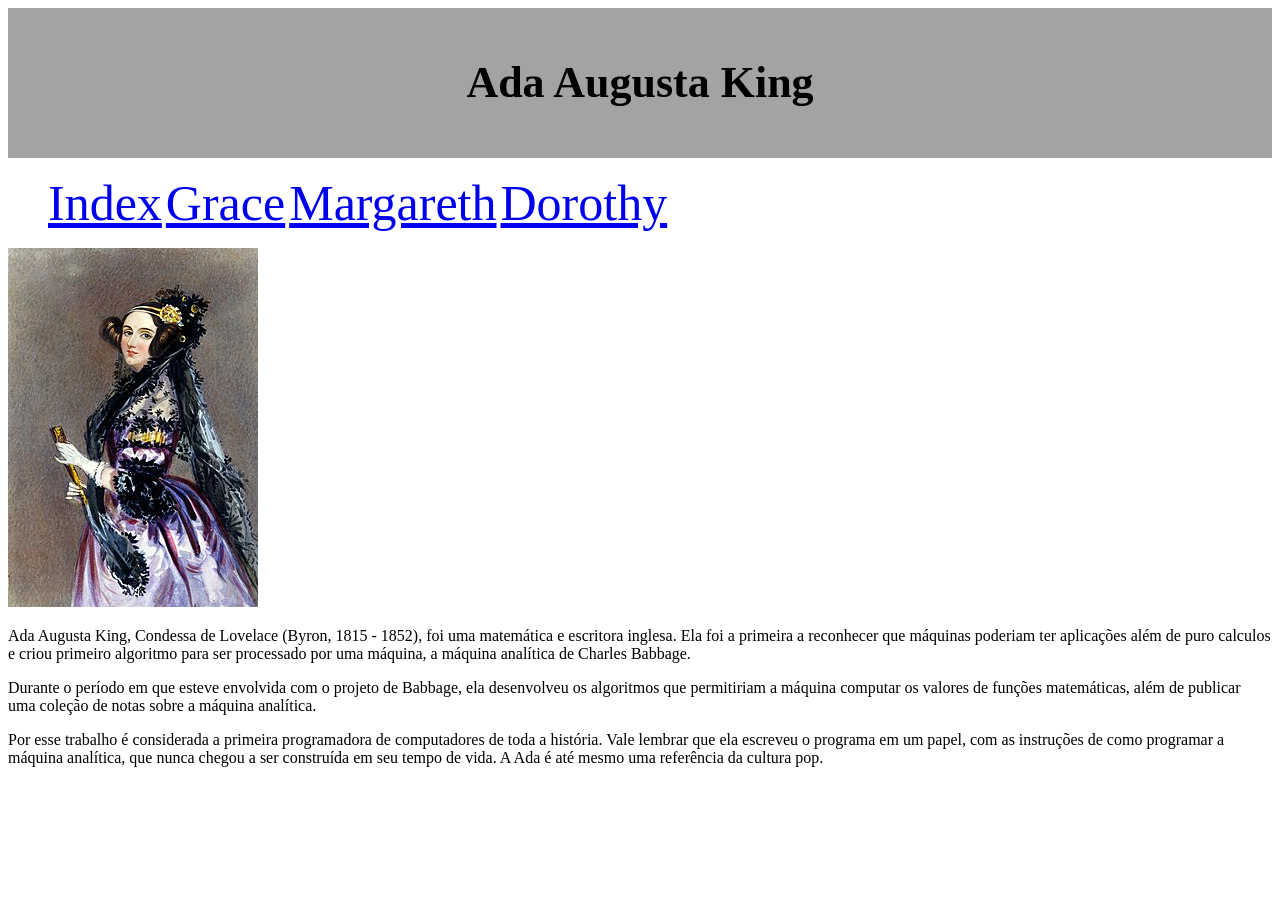
==== ada.html @ 9d18cb9a "Arquivo sem IA." ====
<!DOCTYPE html>
<html lang="pt-BR">
    <head>
        <meta charset="UTF-8">
        <meta name="viewport" content="width=device-width, initial-scale=1.0">
        <link rel="stylesheet" href="reset.css">
        <link rel="stylesheet" href="style.css">
        <title> Ada Augusta King - Ada Lovelace </title>
    </head>

    <body>
        <header class="cabecalho">
            <h1 id="titulo"> Ada Augusta King </h1>
        </header>
      
        <nav class="menu">
        <ul>
            <li> <a href="index.html"> Index </a></li>
            <li> <a href="grace.html" > Grace </a> </li>
            <li> <a href="margareth.html "> Margareth </a> </li>
            <li> <a href="dorothy.html"> Dorothy </a></li>
        </ul>
    </nav>

        <img src="Ada-Augusta-King.jpg" alt="Ada Lovelace" class="imgcentro">
        
        <p class="titulo"> Ada Augusta King, Condessa de Lovelace (Byron, 1815 - 1852), foi uma matemática e escritora inglesa. Ela foi a primeira a reconhecer que máquinas poderiam ter aplicações além de puro calculos e criou primeiro algoritmo para ser processado por uma máquina, a máquina analítica de Charles Babbage.
        </p>

        <p class="texto"> Durante o período em que esteve envolvida com o projeto de Babbage, ela desenvolveu os algoritmos que permitiriam a máquina computar os valores de funções matemáticas, além de publicar uma coleção de notas sobre a máquina analítica.</p> 

        <p class="texto"> Por esse trabalho é considerada a primeira programadora de computadores de toda a história. Vale lembrar que ela escreveu o programa em um papel, com as instruções de como programar a máquina analítica, que nunca chegou a ser construída em seu tempo de vida. A Ada é até mesmo uma referência da cultura pop.</p>
</html>
---- style.css ----
body { 
    background-color: white;
    font-size: 16px;
}

.cabecalho{
    background-color: rgb(165, 162, 162);
    color: black;
    padding-top: 30px;
    padding-bottom: 30px;
    font-size: 22px;
    padding: 20px;
    text-align: center;
    display: flex;
    justify-content: center;
    gap: 30%;
}

.menu_ul_a{
    text-decoration: none;
    color: black;
    text-align: end;
    
}

#titulo {

}

p {
    
}

.imgcentro {

}


ul{
    font-size: 16px;
}

li{
    display: inline-block;
   
}

li a{
    font-size: 50px;

}

button{
    font-size: 16px;
    color: rgb(255, 0, 132);
}

footer{
     position: fixed;
     bottom: 0;
     background-color: rgb(207, 207, 204);
     font-size: 30px;
     width: 100%;
     text-align: center;
}
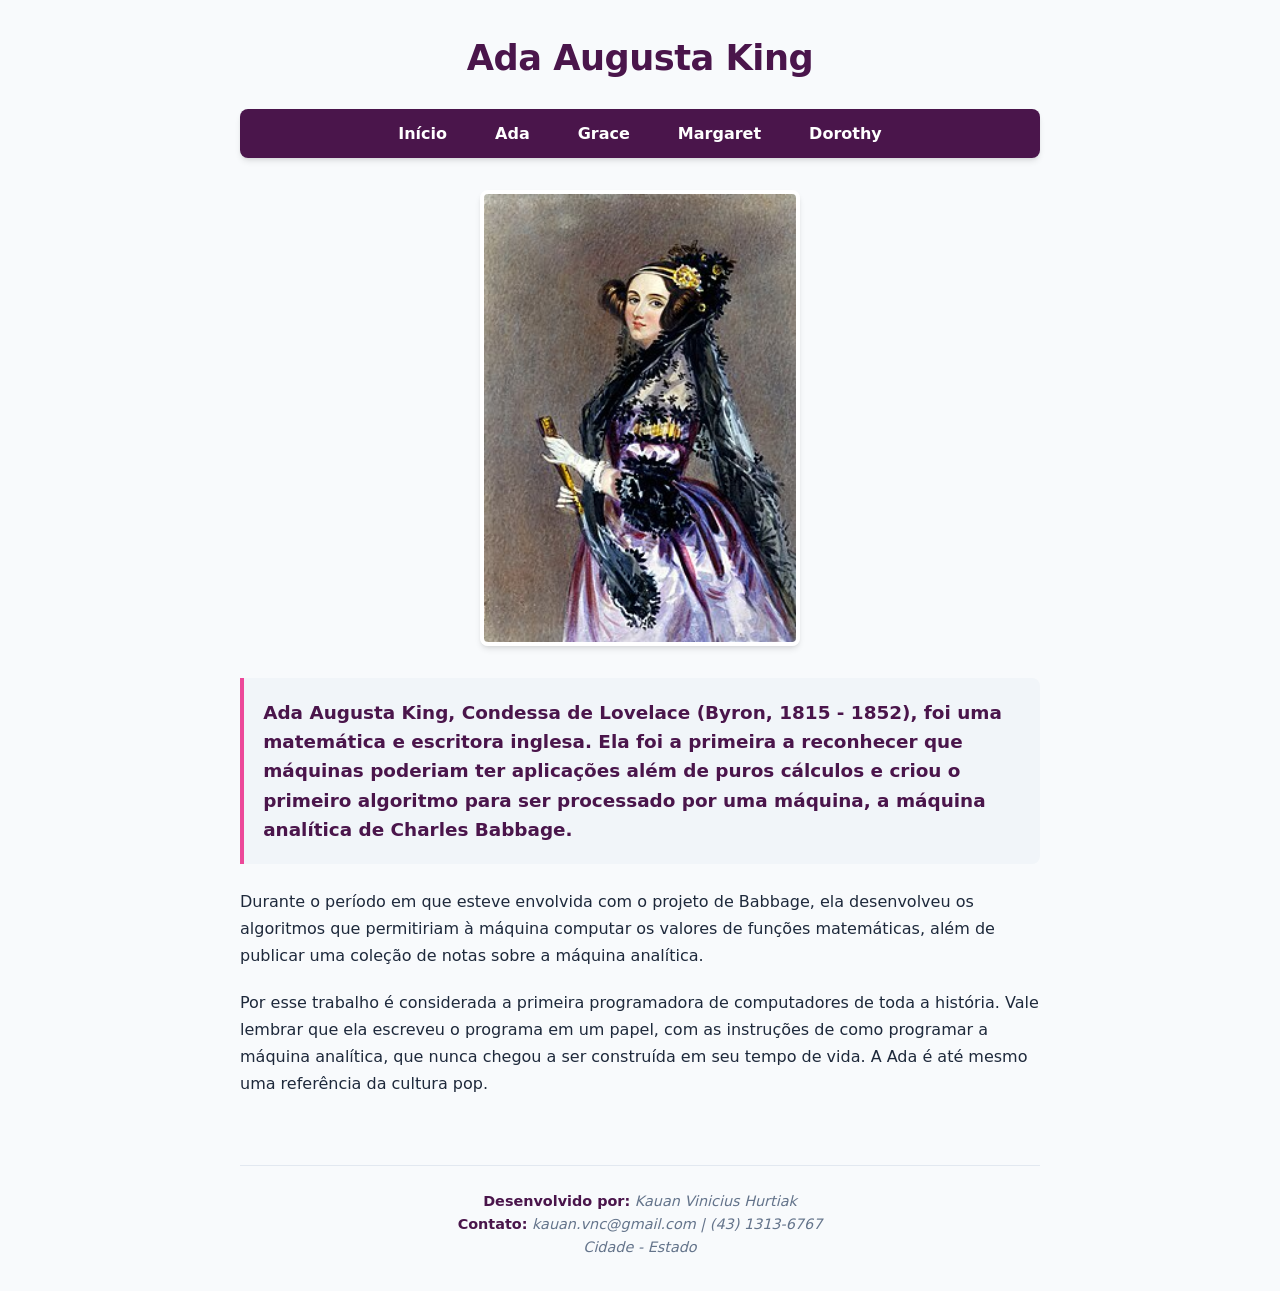
==== commit ea240f7c: "ok" ====
--- a/ada.html
+++ b/ada.html
@@ -1,33 +1,44 @@
 <!DOCTYPE html>
 <html lang="pt-BR">
-    <head>
-        <meta charset="UTF-8">
-        <meta name="viewport" content="width=device-width, initial-scale=1.0">
-        <link rel="stylesheet" href="reset.css">
-        <link rel="stylesheet" href="style.css">
-        <title> Ada Augusta King - Ada Lovelace </title>
-    </head>
+<head>
+    <meta charset="UTF-8">
+    <meta name="viewport" content="width=device-width, initial-scale=1.0">
+    <title>Ada Augusta King - Ada Lovelace</title>
+    <link rel="stylesheet" href="reset.css">
+    <link rel="stylesheet" href="style.css">
+</head>
 
-    <body>
-        <header class="cabecalho">
-            <h1 id="titulo"> Ada Augusta King </h1>
-        </header>
-      
-        <nav class="menu">
+<body>
+    <header class="cabecalho">
+        <h1 id="titulo">Ada Augusta King</h1>
+    </header>
+  
+    <nav class="menu">
         <ul>
-            <li> <a href="index.html"> Index </a></li>
-            <li> <a href="grace.html" > Grace </a> </li>
-            <li> <a href="margareth.html "> Margareth </a> </li>
-            <li> <a href="dorothy.html"> Dorothy </a></li>
+            <li><a href="index.html">Início</a></li>
+            <li><a href="ada.html">Ada</a></li>
+            <li><a href="grace.html">Grace</a></li>
+            <li><a href="margareth.html">Margaret</a></li>
+            <li><a href="dorothy.html">Dorothy</a></li>
         </ul>
     </nav>
 
-        <img src="Ada-Augusta-King.jpg" alt="Ada Lovelace" class="imgcentro">
+    <main>
+        <img src="Ada-Augusta-King.jpg" alt="Retrato de Ada Lovelace" class="imgcentro">
         
-        <p class="titulo"> Ada Augusta King, Condessa de Lovelace (Byron, 1815 - 1852), foi uma matemática e escritora inglesa. Ela foi a primeira a reconhecer que máquinas poderiam ter aplicações além de puro calculos e criou primeiro algoritmo para ser processado por uma máquina, a máquina analítica de Charles Babbage.
+        <p class="titulo">Ada Augusta King, Condessa de Lovelace (Byron, 1815 - 1852), foi uma matemática e escritora inglesa. Ela foi a primeira a reconhecer que máquinas poderiam ter aplicações além de puros cálculos e criou o primeiro algoritmo para ser processado por uma máquina, a máquina analítica de Charles Babbage.</p>
+
+        <p class="texto">Durante o período em que esteve envolvida com o projeto de Babbage, ela desenvolveu os algoritmos que permitiriam à máquina computar os valores de funções matemáticas, além de publicar uma coleção de notas sobre a máquina analítica.</p> 
+
+        <p class="texto">Por esse trabalho é considerada a primeira programadora de computadores de toda a história. Vale lembrar que ela escreveu o programa em um papel, com as instruções de como programar a máquina analítica, que nunca chegou a ser construída em seu tempo de vida. A Ada é até mesmo uma referência da cultura pop.</p>
+    </main>
+
+    <footer>
+        <p>
+            <b>Desenvolvido por:</b> <i>Kauan Vinicius Hurtiak</i> <br>
+            <b>Contato:</b> <i>kauan.vnc@gmail.com | (43) 1313-6767</i> <br>
+            <i>Cidade - Estado</i> 
         </p>
-
-        <p class="texto"> Durante o período em que esteve envolvida com o projeto de Babbage, ela desenvolveu os algoritmos que permitiriam a máquina computar os valores de funções matemáticas, além de publicar uma coleção de notas sobre a máquina analítica.</p> 
-
-        <p class="texto"> Por esse trabalho é considerada a primeira programadora de computadores de toda a história. Vale lembrar que ela escreveu o programa em um papel, com as instruções de como programar a máquina analítica, que nunca chegou a ser construída em seu tempo de vida. A Ada é até mesmo uma referência da cultura pop.</p>
+    </footer>
+</body>
 </html>
--- a/style.css
+++ b/style.css
@@ -1,65 +1,153 @@
-body { 
-    background-color: white;
-    font-size: 16px;
+/* ==========================================================================
+   Variáveis Globais (Paleta de Cores e Fontes)
+   ========================================================================== */
+:root {
+  --cor-primaria: #4a154b;      /* Roxo escuro elegante */
+  --cor-secundaria: #6b21a8;    /* Roxo médio */
+  --cor-destaque: #ec4899;      /* Rosa/Pink para hover e destaques */
+  --cor-fundo: #f8fafc;         /* Cinza bem claro para o fundo */
+  --cor-card: #ffffff;          /* Branco para áreas de conteúdo */
+  --cor-texto: #1e293b;         /* Cinza escuro para excelente leitura */
+  --cor-texto-suave: #64748b;   /* Cinza médio para detalhes */
+  
+  --sombra: 0 4px 6px -1px rgba(0, 0, 0, 0.1), 0 2px 4px -2px rgba(0, 0, 0, 0.1);
+  --borda-raio: 8px;
 }
 
-.cabecalho{
-    background-color: rgb(165, 162, 162);
-    color: black;
-    padding-top: 30px;
-    padding-bottom: 30px;
-    font-size: 22px;
-    padding: 20px;
-    text-align: center;
-    display: flex;
-    justify-content: center;
-    gap: 30%;
+/* ==========================================================================
+   Estilos Gerais do Corpo
+   ========================================================================== */
+body {
+  background-color: var(--cor-fundo);
+  color: var(--cor-texto);
+  display: flex;
+  flex-direction: column;
+  align-items: center;
+  padding: 2rem 1rem;
 }
 
-.menu_ul_a{
-    text-decoration: none;
-    color: black;
-    text-align: end;
-    
+/* Container para limitar a largura e centralizar o conteúdo principal */
+main, header, nav, footer {
+  width: 100%;
+  max-width: 800px;
+}
+
+/* ==========================================================================
+   Cabeçalho (Header)
+   ========================================================================== */
+.cabecalho, header {
+  text-align: center;
+  margin-bottom: 1.5rem;
 }
 
 #titulo {
-
+  color: var(--cor-primaria);
+  font-size: 2.2rem;
+  font-weight: 700;
+  letter-spacing: -0.5px;
 }
 
-p {
-    
+/* ==========================================================================
+   Navegação (Menu)
+   ========================================================================== */
+.menu {
+  background-color: var(--cor-primaria);
+  border-radius: var(--borda-raio);
+  margin-bottom: 2rem;
+  box-shadow: var(--sombra);
 }
 
-.imgcentro {
-
+.menu ul {
+  display: flex;
+  justify-content: center;
+  flex-wrap: wrap;
+  gap: 1rem;
+  padding: 0.8rem 1rem;
 }
 
-
-ul{
-    font-size: 16px;
+.menu a {
+  color: #ffffff;
+  font-weight: 600;
+  padding: 0.5rem 1rem;
+  border-radius: 4px;
+  transition: background-color 0.2s ease, color 0.2s ease;
 }
 
-li{
-    display: inline-block;
-   
+.menu a:hover {
+  background-color: var(--cor-destaque);
+  color: #ffffff;
 }
 
-li a{
-    font-size: 50px;
-
+/* ==========================================================================
+   Imagens
+   ========================================================================== */
+.imgcentro {
+  display: block;
+  margin: 0 auto 2rem auto;
+  border-radius: var(--borda-raio);
+  box-shadow: var(--sombra);
+  max-width: 320px;
+  width: 100%;
+  object-fit: cover;
+  border: 4px solid var(--cor-card);
 }
 
-button{
-    font-size: 16px;
-    color: rgb(255, 0, 132);
+/* ==========================================================================
+   Textos e Conteúdo
+   ========================================================================== */
+.titulo {
+  font-size: 1.15rem;
+  font-weight: 600;
+  line-height: 1.6;
+  color: var(--cor-primaria);
+  background-color: #f1f5f9;
+  padding: 1.2rem;
+  border-left: 4px solid var(--cor-destaque);
+  border-radius: 0 var(--borda-raio) var(--borda-raio) 0;
+  margin-bottom: 1.5rem;
 }
 
-footer{
-     position: fixed;
-     bottom: 0;
-     background-color: rgb(207, 207, 204);
-     font-size: 30px;
-     width: 100%;
-     text-align: center;
+.texto {
+  font-size: 1rem;
+  line-height: 1.7;
+  margin-bottom: 1.2rem;
+  color: var(--cor-texto);
+}
+
+/* ==========================================================================
+   Rodapé (Footer)
+   ========================================================================== */
+footer {
+  margin-top: 3rem;
+  padding-top: 1.5rem;
+  border-top: 1px solid #e2e8f0;
+  text-align: center;
+  color: var(--cor-texto-suave);
+  font-size: 0.9rem;
+  line-height: 1.6;
+}
+
+footer b {
+  color: var(--cor-primaria);
+}
+
+/* ==========================================================================
+   Responsividade (Telas Menores / Celular)
+   ========================================================================== */
+@media (max-width: 600px) {
+  #titulo {
+    font-size: 1.75rem;
+  }
+
+  .menu ul {
+    flex-direction: column;
+    align-items: center;
+    gap: 0.5rem;
+  }
+
+  .menu a {
+    display: block;
+    width: 100%;
+    text-align: center;
+  }
 }
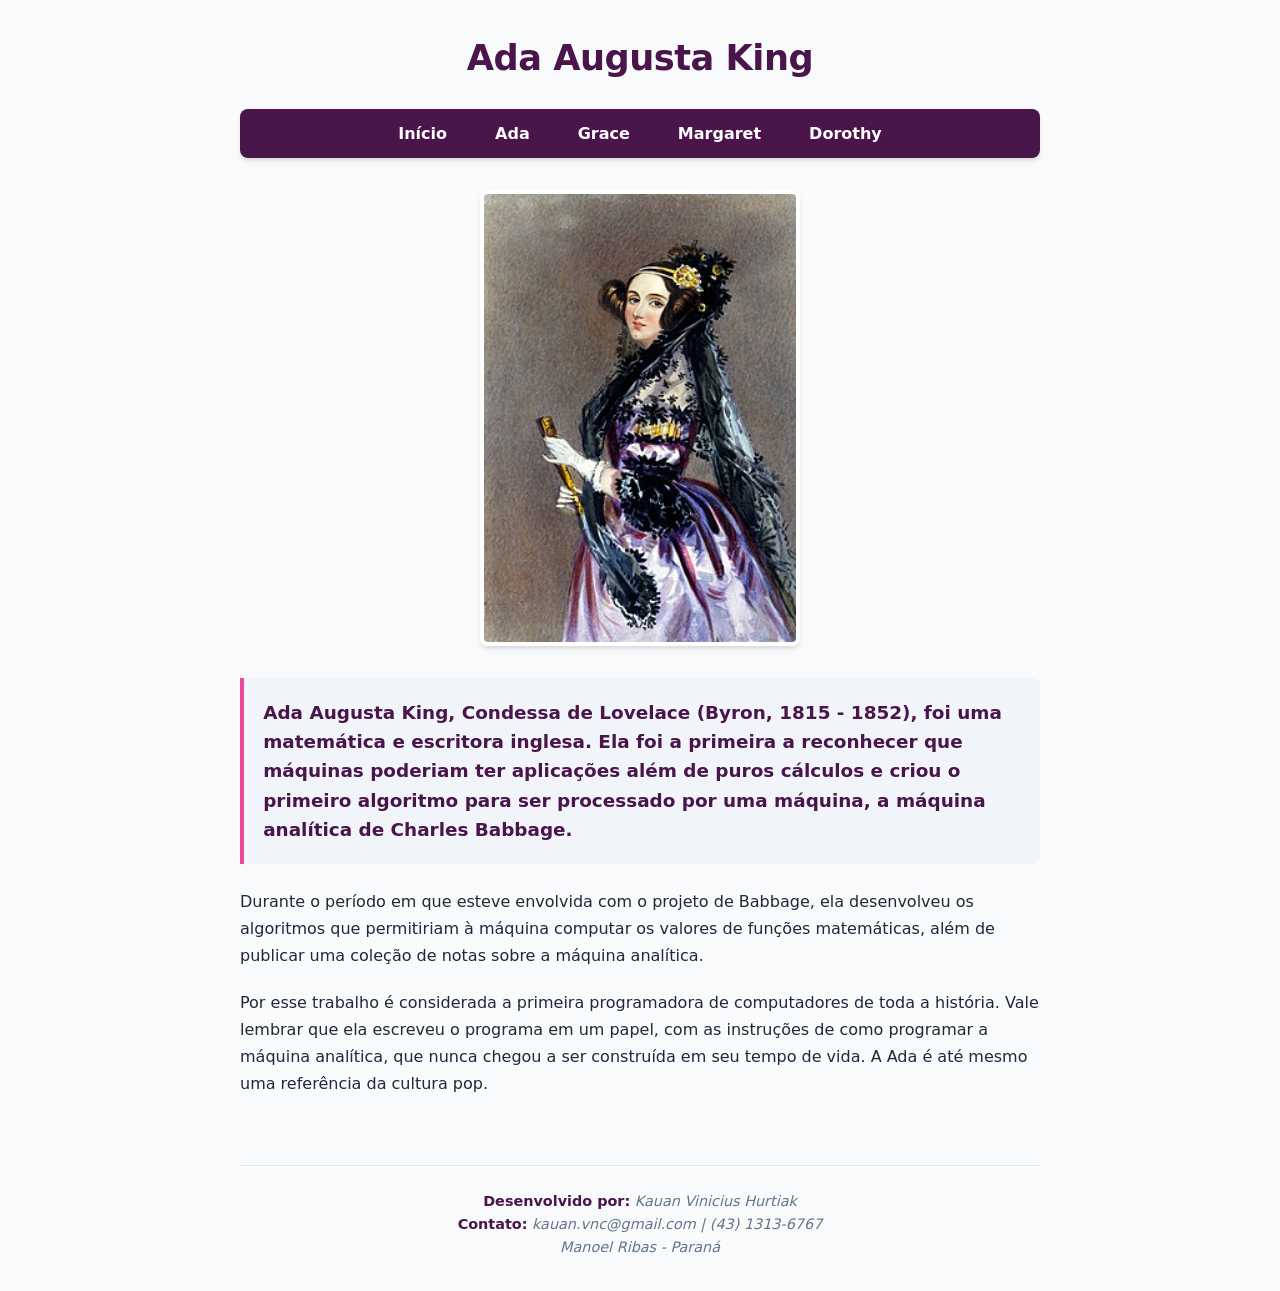
==== commit cbc22165: "ok" ====
--- a/ada.html
+++ b/ada.html
@@ -37,7 +37,7 @@
         <p>
             <b>Desenvolvido por:</b> <i>Kauan Vinicius Hurtiak</i> <br>
             <b>Contato:</b> <i>kauan.vnc@gmail.com | (43) 1313-6767</i> <br>
-            <i>Cidade - Estado</i> 
+            <i>Manoel Ribas - Paraná</i> 
         </p>
     </footer>
 </body>
